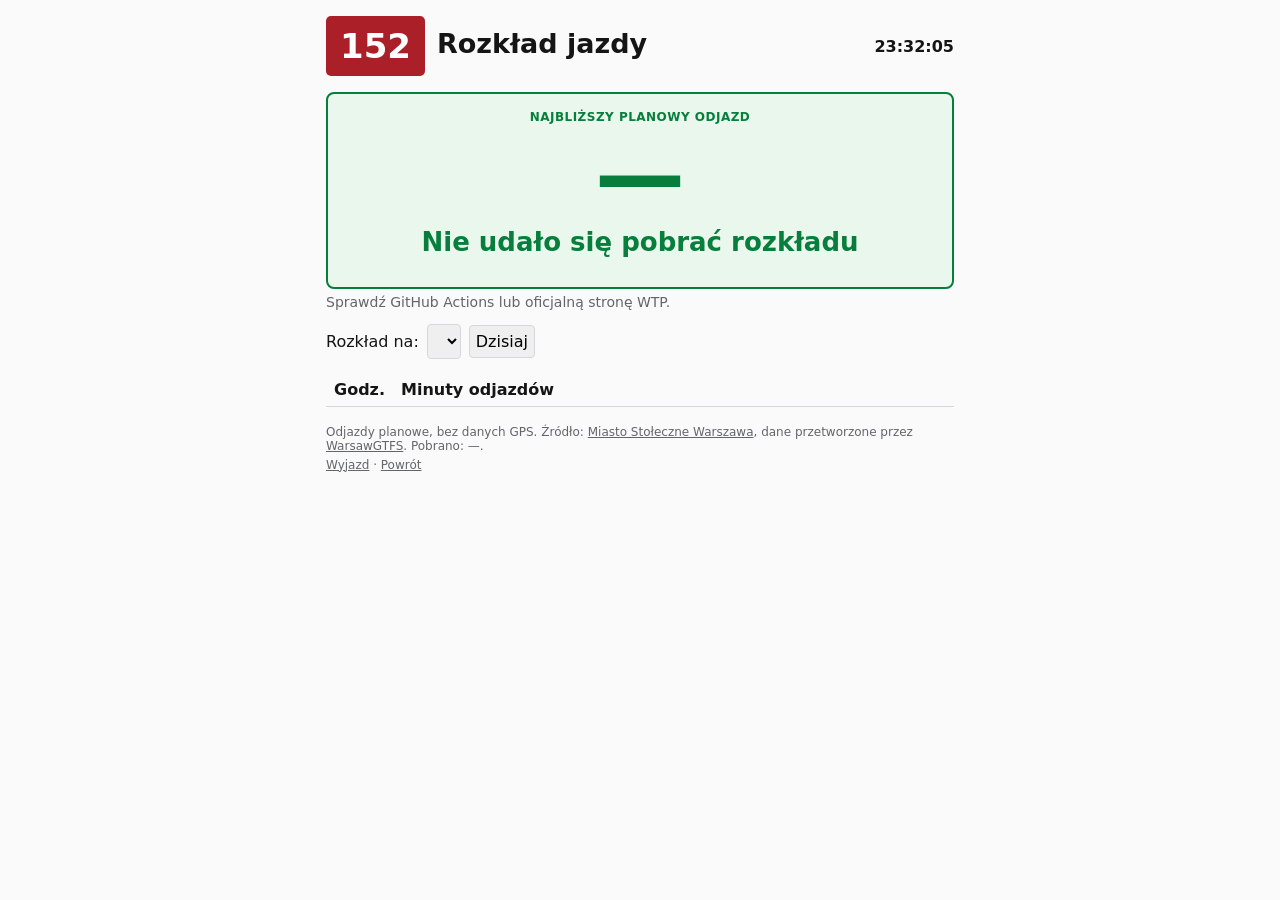
==== site/powrot/index.html @ 334e6ab1 "Add files via upload" ====
<!doctype html><html lang="pl"><head><meta charset="utf-8"><meta name="viewport" content="width=device-width,initial-scale=1"><title>152 – rozkład</title><link rel="stylesheet" href="../style.css"><script defer src="../app.js"></script></head><body data-stop="powrot"><main><header><b class="line">152</b><div><h1 id="stop">Rozkład jazdy</h1><p id="direction"></p></div><time id="clock"></time></header><section id="next" aria-label="Najbliższy odjazd"><span>NAJBLIŻSZY PLANOWY ODJAZD</span><strong id="next-time">—</strong><b id="countdown">Wczytywanie…</b><p id="following"></p></section><p id="status" role="status"></p><div class="datebar"><label for="day">Rozkład na:</label> <select id="day"></select><button id="today" type="button">Dzisiaj</button></div><table><thead><tr><th>Godz.</th><th>Minuty odjazdów</th></tr></thead><tbody id="rows"></tbody></table><footer><p>Odjazdy planowe, bez danych GPS. Źródło: <a href="https://api.um.warszawa.pl/">Miasto Stołeczne Warszawa</a>, dane przetworzone przez <a href="https://mkuran.pl/gtfs/">WarsawGTFS</a>. Pobrano: <span id="updated">—</span>.</p><a href="../wyjazd/">Wyjazd</a> · <a href="../powrot/">Powrót</a></footer></main></body></html>
---- site/style.css ----
:root{color-scheme:light dark;--bg:#fafafa;--fg:#151515;--muted:#62666a;--line:#d5d8da;--green:#087e3c;--greenbg:#e9f7ed;--accent:#ab2028}*{box-sizing:border-box}body{margin:0;background:var(--bg);color:var(--fg);font:16px system-ui,sans-serif}main{max-width:660px;margin:auto;padding:16px}header{display:flex;gap:12px;align-items:center;margin-bottom:16px}.line{background:var(--accent);color:white;padding:10px 14px;border-radius:5px;font-size:34px}h1{font-size:clamp(19px,4vw,27px);margin:0}p{margin:5px 0}#clock{margin-left:auto;font-variant-numeric:tabular-nums;font-weight:600}#next{border:2px solid var(--green);border-radius:8px;text-align:center;padding:16px;background:var(--greenbg);color:var(--green);display:grid;gap:4px}#next span{font-size:12px;font-weight:750;letter-spacing:.04em}#next-time{font-size:clamp(50px,13vw,90px);line-height:1.05;font-variant-numeric:tabular-nums}#countdown{font-size:26px}#following{font-size:14px}.datebar{display:flex;align-items:center;flex-wrap:wrap;gap:8px;margin:14px 0}select,button{font:inherit;padding:6px;border:1px solid var(--line);border-radius:4px}table{width:100%;border-collapse:collapse;font-variant-numeric:tabular-nums}th,td{text-align:left;padding:7px 8px;border-bottom:1px solid var(--line)}th:first-child,td:first-child{width:65px;font-weight:700}td:last-child{display:flex;flex-wrap:wrap;gap:5px}.minute{min-width:29px;text-align:center;padding:5px 4px;border-radius:4px;font-weight:600}.past{color:var(--muted);text-decoration:line-through;font-weight:400}.soon{background:var(--green);color:#fff;font-weight:800;outline:2px solid var(--green);outline-offset:1px}footer{font-size:12px;color:var(--muted);margin-top:18px}a{color:inherit}#status{color:var(--muted);font-size:14px}#status.warning{color:#a24b00;font-weight:700}@media(prefers-color-scheme:dark){:root{--bg:#131619;--fg:#f0f1f2;--muted:#aaaeb4;--line:#363b40;--green:#61d68b;--greenbg:#102a1c}.soon{color:#0c2516}#status.warning{color:#ffbb72}}
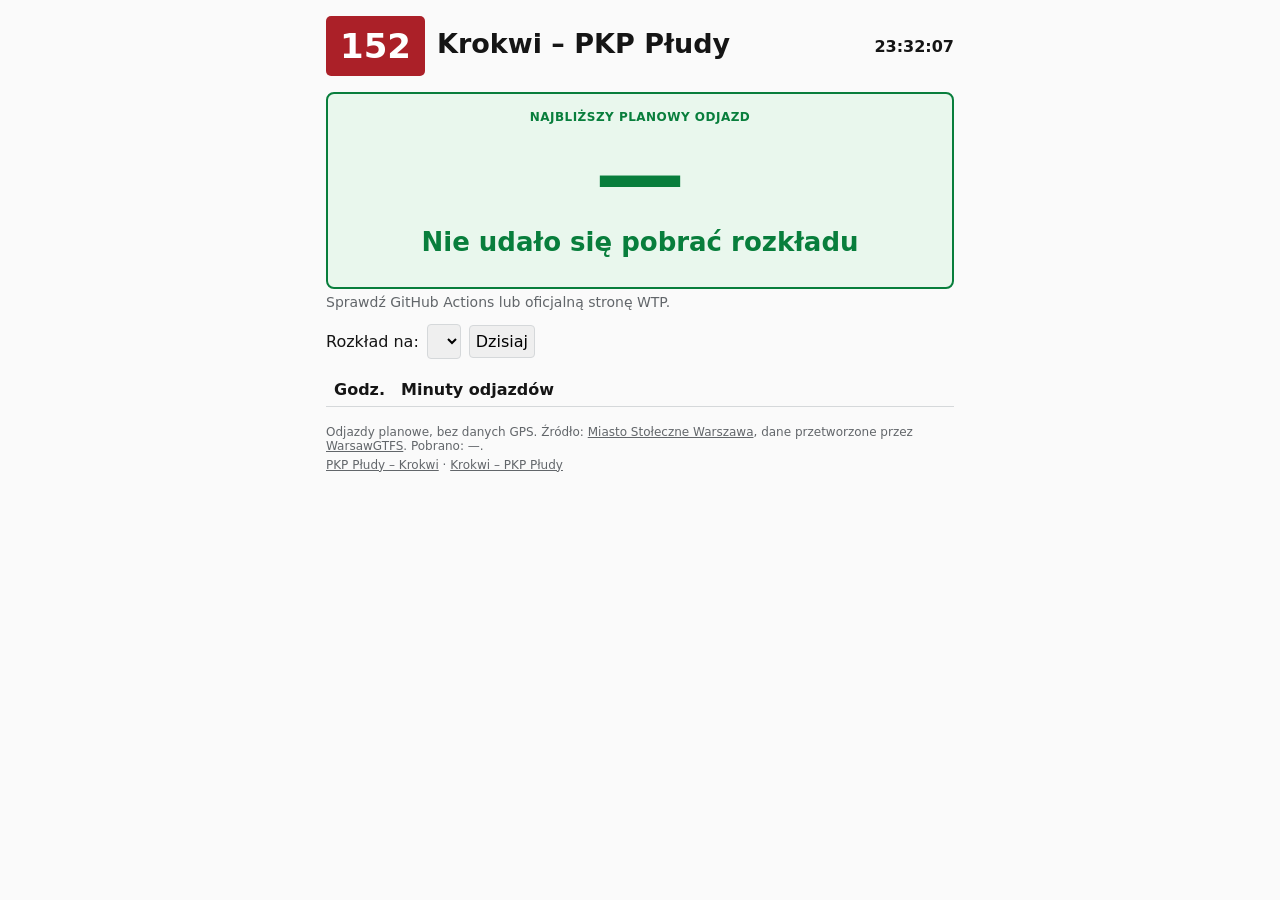
==== commit f81f28d7: "Add files via upload" ====
--- a/site/powrot/index.html
+++ b/site/powrot/index.html
@@ -1 +1 @@
-<!doctype html><html lang="pl"><head><meta charset="utf-8"><meta name="viewport" content="width=device-width,initial-scale=1"><title>152 – rozkład</title><link rel="stylesheet" href="../style.css"><script defer src="../app.js"></script></head><body data-stop="powrot"><main><header><b class="line">152</b><div><h1 id="stop">Rozkład jazdy</h1><p id="direction"></p></div><time id="clock"></time></header><section id="next" aria-label="Najbliższy odjazd"><span>NAJBLIŻSZY PLANOWY ODJAZD</span><strong id="next-time">—</strong><b id="countdown">Wczytywanie…</b><p id="following"></p></section><p id="status" role="status"></p><div class="datebar"><label for="day">Rozkład na:</label> <select id="day"></select><button id="today" type="button">Dzisiaj</button></div><table><thead><tr><th>Godz.</th><th>Minuty odjazdów</th></tr></thead><tbody id="rows"></tbody></table><footer><p>Odjazdy planowe, bez danych GPS. Źródło: <a href="https://api.um.warszawa.pl/">Miasto Stołeczne Warszawa</a>, dane przetworzone przez <a href="https://mkuran.pl/gtfs/">WarsawGTFS</a>. Pobrano: <span id="updated">—</span>.</p><a href="../wyjazd/">Wyjazd</a> · <a href="../powrot/">Powrót</a></footer></main></body></html>
+<!doctype html><html lang="pl"><head><meta charset="utf-8"><meta name="viewport" content="width=device-width,initial-scale=1"><title>152 · Krokwi – PKP Płudy</title><link rel="stylesheet" href="../style.css"><script defer src="../app.js"></script></head><body data-stop="powrot"><main><header><b class="line">152</b><div><h1>Krokwi – PKP Płudy</h1><p id="stop"></p><p id="direction"></p></div><time id="clock"></time></header><section id="next" aria-label="Najbliższy odjazd"><span>NAJBLIŻSZY PLANOWY ODJAZD</span><strong id="next-time">—</strong><b id="countdown">Wczytywanie…</b><p id="following"></p></section><p id="status" role="status"></p><div class="datebar"><label for="day">Rozkład na:</label> <select id="day"></select><button id="today" type="button">Dzisiaj</button></div><table><thead><tr><th>Godz.</th><th>Minuty odjazdów</th></tr></thead><tbody id="rows"></tbody></table><footer><p>Odjazdy planowe, bez danych GPS. Źródło: <a href="https://api.um.warszawa.pl/">Miasto Stołeczne Warszawa</a>, dane przetworzone przez <a href="https://mkuran.pl/gtfs/">WarsawGTFS</a>. Pobrano: <span id="updated">—</span>.</p><a href="../wyjazd/">PKP Płudy – Krokwi</a> · <a href="../powrot/">Krokwi – PKP Płudy</a></footer></main></body></html>
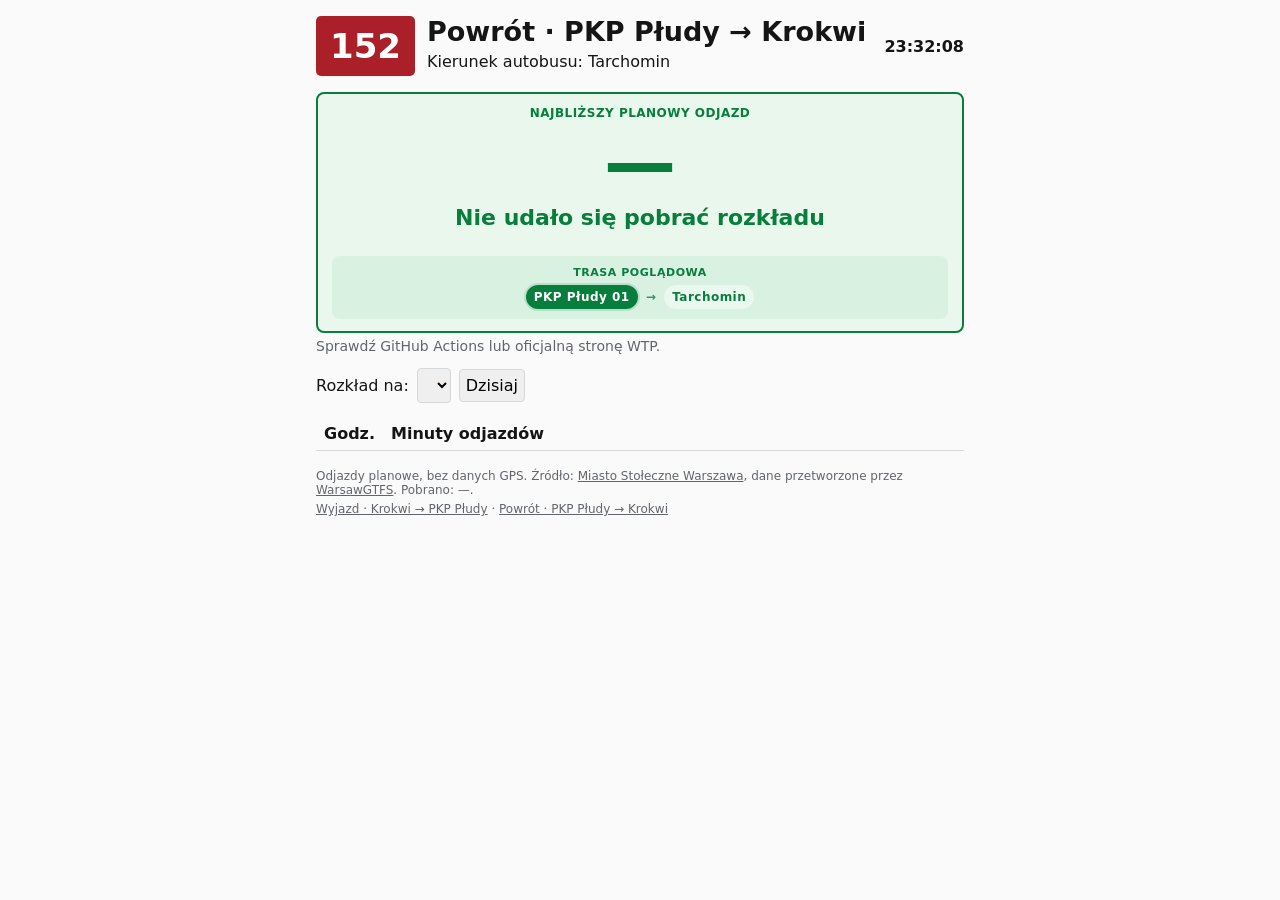
==== commit fb196a60: "Add files via upload" ====
--- a/site/powrot/index.html
+++ b/site/powrot/index.html
@@ -1 +1 @@
-<!doctype html><html lang="pl"><head><meta charset="utf-8"><meta name="viewport" content="width=device-width,initial-scale=1"><title>152 · Krokwi – PKP Płudy</title><link rel="stylesheet" href="../style.css"><script defer src="../app.js"></script></head><body data-stop="powrot"><main><header><b class="line">152</b><div><h1>Krokwi – PKP Płudy</h1><p id="stop"></p><p id="direction"></p></div><time id="clock"></time></header><section id="next" aria-label="Najbliższy odjazd"><span>NAJBLIŻSZY PLANOWY ODJAZD</span><strong id="next-time">—</strong><b id="countdown">Wczytywanie…</b><p id="following"></p></section><p id="status" role="status"></p><div class="datebar"><label for="day">Rozkład na:</label> <select id="day"></select><button id="today" type="button">Dzisiaj</button></div><table><thead><tr><th>Godz.</th><th>Minuty odjazdów</th></tr></thead><tbody id="rows"></tbody></table><footer><p>Odjazdy planowe, bez danych GPS. Źródło: <a href="https://api.um.warszawa.pl/">Miasto Stołeczne Warszawa</a>, dane przetworzone przez <a href="https://mkuran.pl/gtfs/">WarsawGTFS</a>. Pobrano: <span id="updated">—</span>.</p><a href="../wyjazd/">PKP Płudy – Krokwi</a> · <a href="../powrot/">Krokwi – PKP Płudy</a></footer></main></body></html>
+<!doctype html><html lang="pl"><head><meta charset="utf-8"><meta name="viewport" content="width=device-width,initial-scale=1"><title>152 – powrót</title><link rel="stylesheet" href="../style.css"><script defer src="../app.js"></script></head><body data-view="powrot" data-stop="wyjazd"><main><header><b class="line">152</b><div><h1 id="stop">Rozkład jazdy</h1><p id="direction"></p></div><time id="clock"></time></header><section id="next" aria-label="Najbliższy odjazd"><span>NAJBLIŻSZY PLANOWY ODJAZD</span><strong id="next-time">—</strong><b id="countdown">Wczytywanie…</b><p id="following"></p><div id="route-visual" class="route-visual" aria-label="Trasa poglądowa"></div></section><p id="status" role="status"></p><div class="datebar"><label for="day">Rozkład na:</label> <select id="day"></select><button id="today" type="button">Dzisiaj</button></div><table><thead><tr><th>Godz.</th><th>Minuty odjazdów</th></tr></thead><tbody id="rows"></tbody></table><footer><p>Odjazdy planowe, bez danych GPS. Źródło: <a href="https://api.um.warszawa.pl/">Miasto Stołeczne Warszawa</a>, dane przetworzone przez <a href="https://mkuran.pl/gtfs/">WarsawGTFS</a>. Pobrano: <span id="updated">—</span>.</p><a href="../wyjazd/">Wyjazd · Krokwi → PKP Płudy</a> · <a href="../powrot/">Powrót · PKP Płudy → Krokwi</a></footer></main></body></html>
--- a/site/style.css
+++ b/site/style.css
@@ -1 +1 @@
-:root{color-scheme:light dark;--bg:#fafafa;--fg:#151515;--muted:#62666a;--line:#d5d8da;--green:#087e3c;--greenbg:#e9f7ed;--accent:#ab2028}*{box-sizing:border-box}body{margin:0;background:var(--bg);color:var(--fg);font:16px system-ui,sans-serif}main{max-width:660px;margin:auto;padding:16px}header{display:flex;gap:12px;align-items:center;margin-bottom:16px}.line{background:var(--accent);color:white;padding:10px 14px;border-radius:5px;font-size:34px}h1{font-size:clamp(19px,4vw,27px);margin:0}p{margin:5px 0}#clock{margin-left:auto;font-variant-numeric:tabular-nums;font-weight:600}#next{border:2px solid var(--green);border-radius:8px;text-align:center;padding:16px;background:var(--greenbg);color:var(--green);display:grid;gap:4px}#next span{font-size:12px;font-weight:750;letter-spacing:.04em}#next-time{font-size:clamp(50px,13vw,90px);line-height:1.05;font-variant-numeric:tabular-nums}#countdown{font-size:26px}#following{font-size:14px}.datebar{display:flex;align-items:center;flex-wrap:wrap;gap:8px;margin:14px 0}select,button{font:inherit;padding:6px;border:1px solid var(--line);border-radius:4px}table{width:100%;border-collapse:collapse;font-variant-numeric:tabular-nums}th,td{text-align:left;padding:7px 8px;border-bottom:1px solid var(--line)}th:first-child,td:first-child{width:65px;font-weight:700}td:last-child{display:flex;flex-wrap:wrap;gap:5px}.minute{min-width:29px;text-align:center;padding:5px 4px;border-radius:4px;font-weight:600}.past{color:var(--muted);text-decoration:line-through;font-weight:400}.soon{background:var(--green);color:#fff;font-weight:800;outline:2px solid var(--green);outline-offset:1px}footer{font-size:12px;color:var(--muted);margin-top:18px}a{color:inherit}#status{color:var(--muted);font-size:14px}#status.warning{color:#a24b00;font-weight:700}@media(prefers-color-scheme:dark){:root{--bg:#131619;--fg:#f0f1f2;--muted:#aaaeb4;--line:#363b40;--green:#61d68b;--greenbg:#102a1c}.soon{color:#0c2516}#status.warning{color:#ffbb72}}
+:root{color-scheme:light dark;--bg:#fafafa;--fg:#151515;--muted:#62666a;--muted-strong:#8b9198;--line:#d5d8da;--green:#087e3c;--greenbg:#e9f7ed;--greenbg2:#d8f1e1;--accent:#ab2028}*{box-sizing:border-box}body{margin:0;background:var(--bg);color:var(--fg);font:16px system-ui,sans-serif}main{max-width:680px;margin:auto;padding:16px}header{display:flex;gap:12px;align-items:center;margin-bottom:16px}.line{background:var(--accent);color:white;padding:10px 14px;border-radius:5px;font-size:34px}h1{font-size:clamp(19px,4vw,27px);margin:0}p{margin:5px 0}#clock{margin-left:auto;font-variant-numeric:tabular-nums;font-weight:600}#next{border:2px solid var(--green);border-radius:8px;text-align:center;padding:12px 14px;background:var(--greenbg);color:var(--green);display:grid;gap:6px}#next span{font-size:12px;font-weight:750;letter-spacing:.04em}#next-time{font-size:clamp(42px,10vw,72px);line-height:1.02;font-variant-numeric:tabular-nums}#countdown{font-size:22px}#following{font-size:14px}.route-visual{margin-top:4px;padding:10px;border-radius:8px;background:var(--greenbg2);display:grid;gap:6px}.route-caption{font-size:11px;font-weight:800;letter-spacing:.05em}.route-track{display:flex;align-items:center;justify-content:center;flex-wrap:wrap;gap:8px;font-size:14px}.route-point{padding:5px 8px;border-radius:999px;background:rgba(255,255,255,.45);color:var(--green)}.route-point.active{font-weight:900;background:var(--green);color:#fff;box-shadow:0 0 0 2px rgba(8,126,60,.15)}.route-arrow{font-weight:900;opacity:.8}.datebar{display:flex;align-items:center;flex-wrap:wrap;gap:8px;margin:14px 0}select,button{font:inherit;padding:6px;border:1px solid var(--line);border-radius:4px}table{width:100%;border-collapse:collapse;font-variant-numeric:tabular-nums}th,td{text-align:left;padding:7px 8px;border-bottom:1px solid var(--line)}th:first-child,td:first-child{width:65px;font-weight:700}td:last-child{display:flex;flex-wrap:wrap;gap:5px}.minute{min-width:29px;text-align:center;padding:5px 4px;border-radius:4px;font-weight:600}.past{color:var(--muted-strong);background:rgba(127,127,127,.12);text-decoration:line-through;font-weight:400;opacity:.58}.soon{background:var(--green);color:#fff;font-weight:800;outline:2px solid var(--green);outline-offset:1px}footer{font-size:12px;color:var(--muted);margin-top:18px}a{color:inherit}#status{color:var(--muted);font-size:14px}#status.warning{color:#a24b00;font-weight:700}@media(prefers-color-scheme:dark){:root{--bg:#131619;--fg:#f0f1f2;--muted:#aaaeb4;--muted-strong:#727981;--line:#363b40;--green:#61d68b;--greenbg:#102a1c;--greenbg2:#173523}.soon{color:#0c2516}.route-point{background:rgba(255,255,255,.08)}.past{background:rgba(255,255,255,.04);opacity:.46}#status.warning{color:#ffbb72}}
